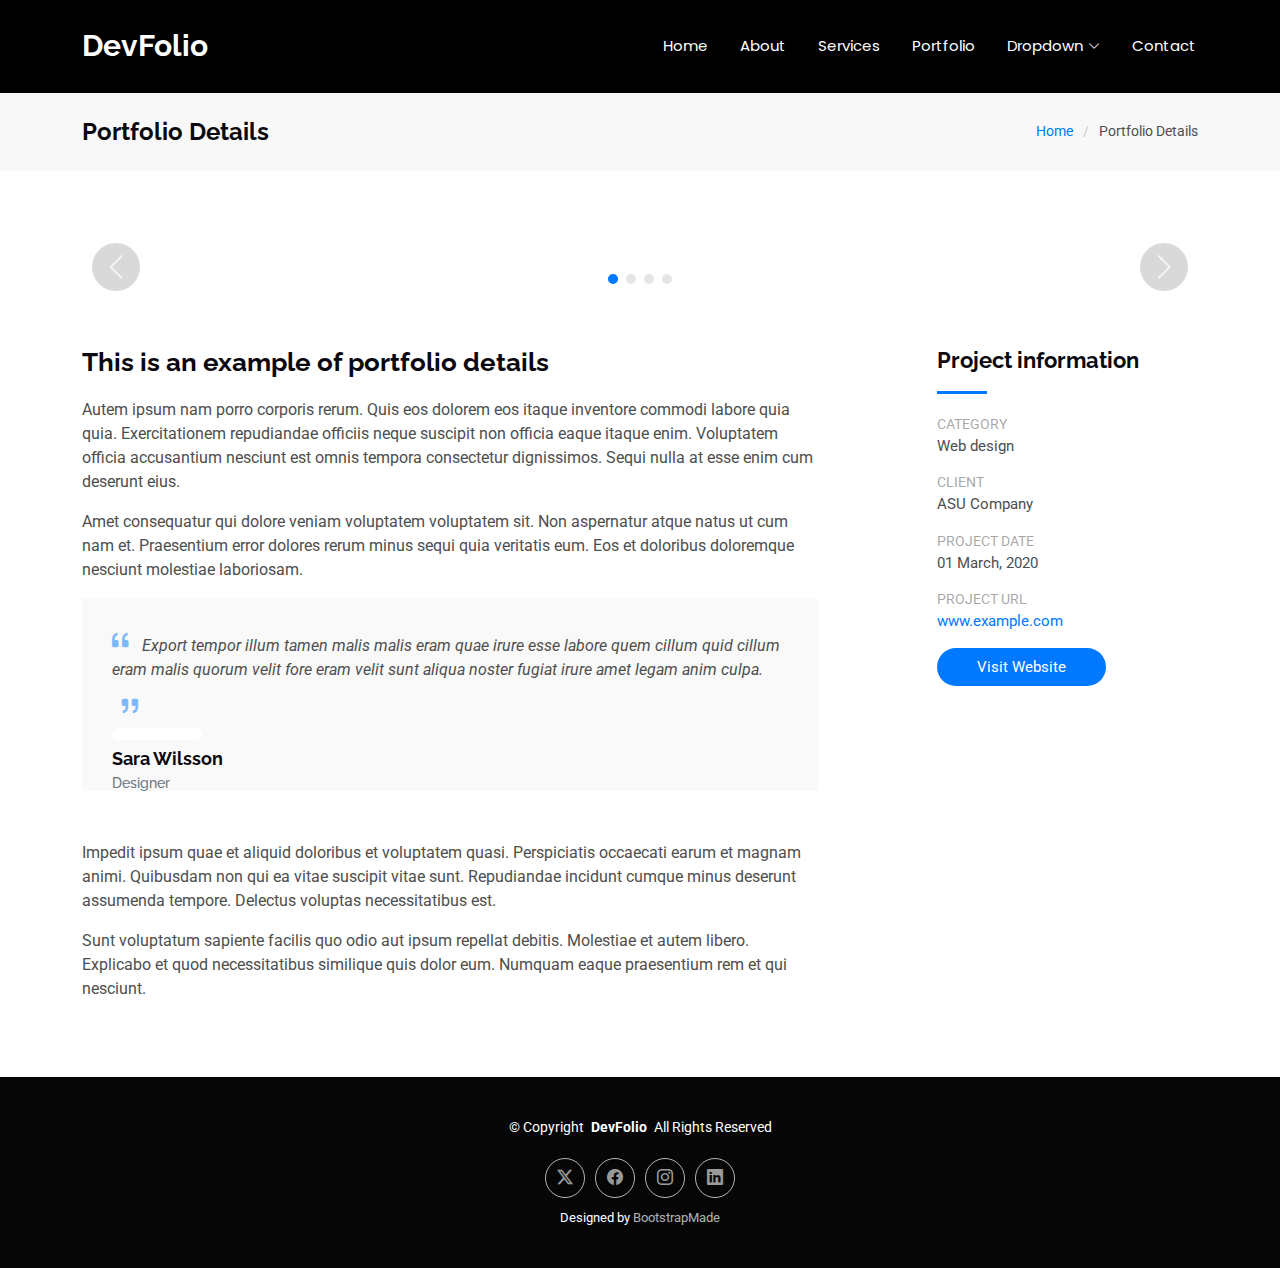
==== portfolio-details.html @ 1843d0ba "commit one" ====
<!DOCTYPE html>
<html lang="en">

<head>
  <meta charset="utf-8">
  <meta content="width=device-width, initial-scale=1.0" name="viewport">
  <title>Portfolio Details - DevFolio Bootstrap Template</title>
  <meta content="" name="description">
  <meta content="" name="keywords">

  <!-- Favicons -->
  <link href="assets/img/favicon.png" rel="icon">
  <link href="assets/img/apple-touch-icon.png" rel="apple-touch-icon">

  <!-- Fonts -->
  <link href="https://fonts.googleapis.com" rel="preconnect">
  <link href="https://fonts.gstatic.com" rel="preconnect" crossorigin>
  <link href="https://fonts.googleapis.com/css2?family=Roboto:ital,wght@0,100;0,300;0,400;0,500;0,700;0,900;1,100;1,300;1,400;1,500;1,700;1,900&family=Poppins:ital,wght@0,100;0,200;0,300;0,400;0,500;0,600;0,700;0,800;0,900;1,100;1,200;1,300;1,400;1,500;1,600;1,700;1,800;1,900&family=Raleway:ital,wght@0,100;0,200;0,300;0,400;0,500;0,600;0,700;0,800;0,900;1,100;1,200;1,300;1,400;1,500;1,600;1,700;1,800;1,900&display=swap" rel="stylesheet">

  <!-- Vendor CSS Files -->
  <link href="assets/vendor/bootstrap/css/bootstrap.min.css" rel="stylesheet">
  <link href="assets/vendor/bootstrap-icons/bootstrap-icons.css" rel="stylesheet">
  <link href="assets/vendor/aos/aos.css" rel="stylesheet">
  <link href="assets/vendor/glightbox/css/glightbox.min.css" rel="stylesheet">
  <link href="assets/vendor/swiper/swiper-bundle.min.css" rel="stylesheet">

  <!-- Main CSS File -->
  <link href="assets/css/main.css" rel="stylesheet">

  <!-- =======================================================
  * Template Name: DevFolio
  * Template URL: https://bootstrapmade.com/devfolio-bootstrap-portfolio-html-template/
  * Updated: Jun 29 2024 with Bootstrap v5.3.3
  * Author: BootstrapMade.com
  * License: https://bootstrapmade.com/license/
  ======================================================== -->
</head>

<body class="portfolio-details-page">

  <header id="header" class="header d-flex align-items-center sticky-top">
    <div class="container-fluid container-xl position-relative d-flex align-items-center justify-content-between">

      <a href="index.html" class="logo d-flex align-items-center">
        <!-- Uncomment the line below if you also wish to use an image logo -->
        <!-- <img src="assets/img/logo.png" alt=""> -->
        <h1 class="sitename">DevFolio</h1>
      </a>

      <nav id="navmenu" class="navmenu">
        <ul>
          <li><a href="#hero">Home<br></a></li>
          <li><a href="#about">About</a></li>
          <li><a href="#services">Services</a></li>
          <li><a href="#portfolio">Portfolio</a></li>
          <li class="dropdown"><a href="#"><span>Dropdown</span> <i class="bi bi-chevron-down toggle-dropdown"></i></a>
            <ul>
              <li><a href="#">Dropdown 1</a></li>
              <li class="dropdown"><a href="#"><span>Deep Dropdown</span> <i class="bi bi-chevron-down toggle-dropdown"></i></a>
                <ul>
                  <li><a href="#">Deep Dropdown 1</a></li>
                  <li><a href="#">Deep Dropdown 2</a></li>
                  <li><a href="#">Deep Dropdown 3</a></li>
                  <li><a href="#">Deep Dropdown 4</a></li>
                  <li><a href="#">Deep Dropdown 5</a></li>
                </ul>
              </li>
              <li><a href="#">Dropdown 2</a></li>
              <li><a href="#">Dropdown 3</a></li>
              <li><a href="#">Dropdown 4</a></li>
            </ul>
          </li>
          <li><a href="#contact">Contact</a></li>
        </ul>
        <i class="mobile-nav-toggle d-xl-none bi bi-list"></i>
      </nav>

    </div>
  </header>

  <main class="main">

    <!-- Page Title -->
    <div class="page-title" data-aos="fade">
      <div class="container d-lg-flex justify-content-between align-items-center">
        <h1 class="mb-2 mb-lg-0">Portfolio Details</h1>
        <nav class="breadcrumbs">
          <ol>
            <li><a href="index.html">Home</a></li>
            <li class="current">Portfolio Details</li>
          </ol>
        </nav>
      </div>
    </div><!-- End Page Title -->

    <!-- Portfolio Details Section -->
    <section id="portfolio-details" class="portfolio-details section">

      <div class="container" data-aos="fade-up">

        <div class="portfolio-details-slider swiper init-swiper">
          <script type="application/json" class="swiper-config">
            {
              "loop": true,
              "speed": 600,
              "autoplay": {
                "delay": 5000
              },
              "slidesPerView": "auto",
              "navigation": {
                "nextEl": ".swiper-button-next",
                "prevEl": ".swiper-button-prev"
              },
              "pagination": {
                "el": ".swiper-pagination",
                "type": "bullets",
                "clickable": true
              }
            }
          </script>
          <div class="swiper-wrapper align-items-center">

            <div class="swiper-slide">
              <img src="assets/img/portfolio/app-1.jpg" alt="">
            </div>

            <div class="swiper-slide">
              <img src="assets/img/portfolio/product-1.jpg" alt="">
            </div>

            <div class="swiper-slide">
              <img src="assets/img/portfolio/branding-1.jpg" alt="">
            </div>

            <div class="swiper-slide">
              <img src="assets/img/portfolio/books-1.jpg" alt="">
            </div>

          </div>
          <div class="swiper-button-prev"></div>
          <div class="swiper-button-next"></div>
          <div class="swiper-pagination"></div>
        </div>

        <div class="row justify-content-between gy-4 mt-4">

          <div class="col-lg-8" data-aos="fade-up">
            <div class="portfolio-description">
              <h2>This is an example of portfolio details</h2>
              <p>
                Autem ipsum nam porro corporis rerum. Quis eos dolorem eos itaque inventore commodi labore quia quia. Exercitationem repudiandae officiis neque suscipit non officia eaque itaque enim. Voluptatem officia accusantium nesciunt est omnis tempora consectetur dignissimos. Sequi nulla at esse enim cum deserunt eius.
              </p>
              <p>
                Amet consequatur qui dolore veniam voluptatem voluptatem sit. Non aspernatur atque natus ut cum nam et. Praesentium error dolores rerum minus sequi quia veritatis eum. Eos et doloribus doloremque nesciunt molestiae laboriosam.
              </p>

              <div class="testimonial-item">
                <p>
                  <i class="bi bi-quote quote-icon-left"></i>
                  <span>Export tempor illum tamen malis malis eram quae irure esse labore quem cillum quid cillum eram malis quorum velit fore eram velit sunt aliqua noster fugiat irure amet legam anim culpa.</span>
                  <i class="bi bi-quote quote-icon-right"></i>
                </p>
                <div>
                  <img src="assets/img/testimonials/testimonials-2.jpg" class="testimonial-img" alt="">
                  <h3>Sara Wilsson</h3>
                  <h4>Designer</h4>
                </div>
              </div>

              <p>
                Impedit ipsum quae et aliquid doloribus et voluptatem quasi. Perspiciatis occaecati earum et magnam animi. Quibusdam non qui ea vitae suscipit vitae sunt. Repudiandae incidunt cumque minus deserunt assumenda tempore. Delectus voluptas necessitatibus est.
              </p>

              <p>
                Sunt voluptatum sapiente facilis quo odio aut ipsum repellat debitis. Molestiae et autem libero. Explicabo et quod necessitatibus similique quis dolor eum. Numquam eaque praesentium rem et qui nesciunt.
              </p>

            </div>
          </div>

          <div class="col-lg-3" data-aos="fade-up" data-aos-delay="100">
            <div class="portfolio-info">
              <h3>Project information</h3>
              <ul>
                <li><strong>Category</strong> Web design</li>
                <li><strong>Client</strong> ASU Company</li>
                <li><strong>Project date</strong> 01 March, 2020</li>
                <li><strong>Project URL</strong> <a href="#">www.example.com</a></li>
                <li><a href="#" class="btn-visit align-self-start">Visit Website</a></li>
              </ul>
            </div>
          </div>

        </div>

      </div>

    </section><!-- /Portfolio Details Section -->

  </main>

  <footer id="footer" class="footer accent-background">

    <div class="container">
      <div class="copyright text-center ">
        <p>© <span>Copyright</span> <strong class="px-1 sitename">DevFolio</strong> <span>All Rights Reserved</span></p>
      </div>
      <div class="social-links d-flex justify-content-center">
        <a href=""><i class="bi bi-twitter-x"></i></a>
        <a href=""><i class="bi bi-facebook"></i></a>
        <a href=""><i class="bi bi-instagram"></i></a>
        <a href=""><i class="bi bi-linkedin"></i></a>
      </div>
      <div class="credits">
        <!-- All the links in the footer should remain intact. -->
        <!-- You can delete the links only if you've purchased the pro version. -->
        <!-- Licensing information: https://bootstrapmade.com/license/ -->
        <!-- Purchase the pro version with working PHP/AJAX contact form: [buy-url] -->
        Designed by <a href="https://bootstrapmade.com/">BootstrapMade</a>
      </div>
    </div>

  </footer>

  <!-- Scroll Top -->
  <a href="#" id="scroll-top" class="scroll-top d-flex align-items-center justify-content-center"><i class="bi bi-arrow-up-short"></i></a>

  <!-- Preloader -->
  <div id="preloader"></div>

  <!-- Vendor JS Files -->
  <script src="assets/vendor/bootstrap/js/bootstrap.bundle.min.js"></script>
  <script src="assets/vendor/php-email-form/validate.js"></script>
  <script src="assets/vendor/aos/aos.js"></script>
  <script src="assets/vendor/typed.js/typed.umd.js"></script>
  <script src="assets/vendor/waypoints/noframework.waypoints.js"></script>
  <script src="assets/vendor/purecounter/purecounter_vanilla.js"></script>
  <script src="assets/vendor/glightbox/js/glightbox.min.js"></script>
  <script src="assets/vendor/imagesloaded/imagesloaded.pkgd.min.js"></script>
  <script src="assets/vendor/isotope-layout/isotope.pkgd.min.js"></script>
  <script src="assets/vendor/swiper/swiper-bundle.min.js"></script>

  <!-- Main JS File -->
  <script src="assets/js/main.js"></script>

</body>

</html>
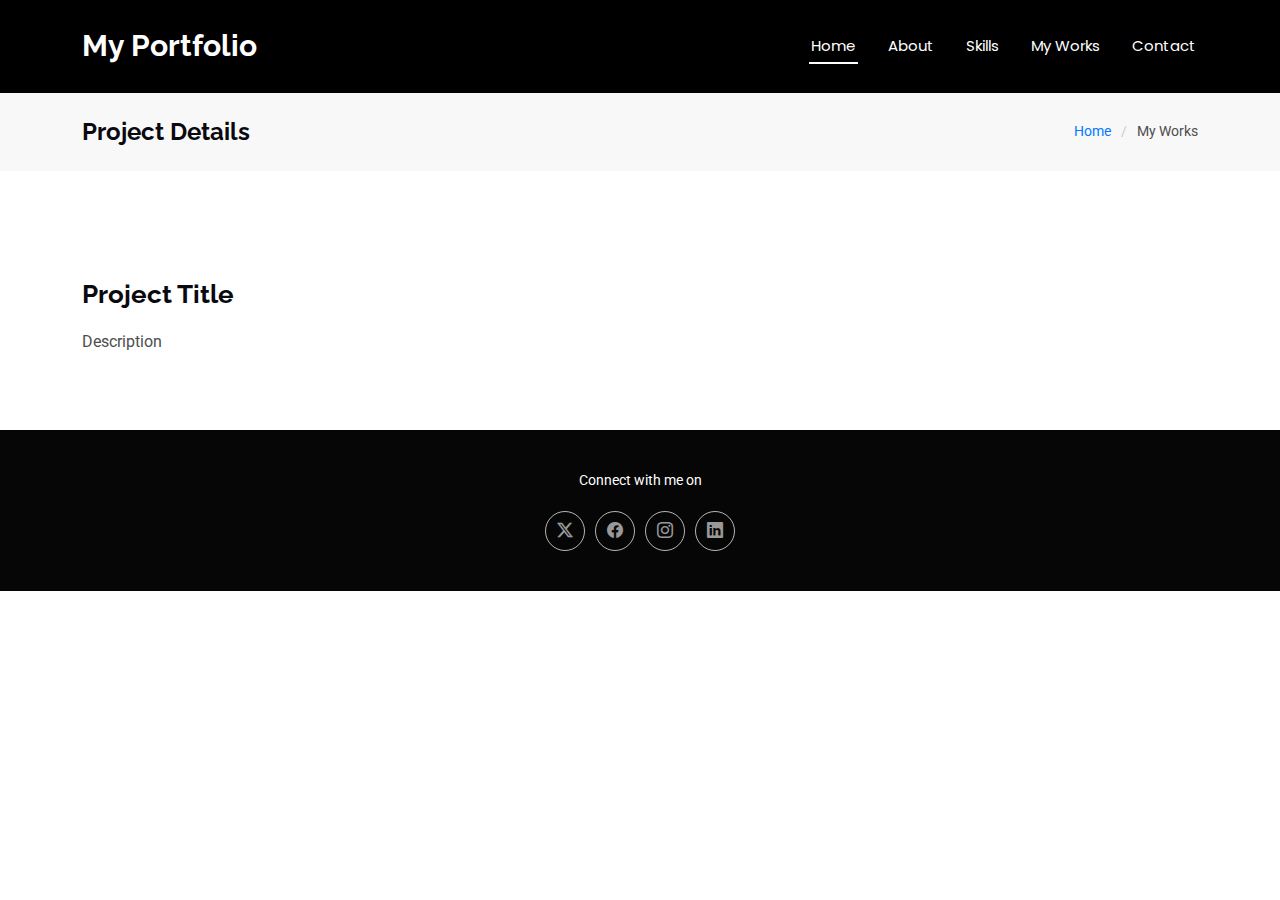
==== commit 7a28e129: "three" ====
--- a/portfolio-details.html
+++ b/portfolio-details.html
@@ -4,7 +4,7 @@
 <head>
   <meta charset="utf-8">
   <meta content="width=device-width, initial-scale=1.0" name="viewport">
-  <title>Portfolio Details - DevFolio Bootstrap Template</title>
+  <title>My Portfolio</title>
   <meta content="" name="description">
   <meta content="" name="keywords">
 
@@ -26,14 +26,9 @@
 
   <!-- Main CSS File -->
   <link href="assets/css/main.css" rel="stylesheet">
-
-  <!-- =======================================================
-  * Template Name: DevFolio
-  * Template URL: https://bootstrapmade.com/devfolio-bootstrap-portfolio-html-template/
-  * Updated: Jun 29 2024 with Bootstrap v5.3.3
-  * Author: BootstrapMade.com
-  * License: https://bootstrapmade.com/license/
-  ======================================================== -->
+  <link rel="stylesheet" href="https://cdnjs.cloudflare.com/ajax/libs/font-awesome/4.7.0/css/font-awesome.min.css">
+  
+
 </head>
 
 <body class="portfolio-details-page">
@@ -44,32 +39,15 @@
       <a href="index.html" class="logo d-flex align-items-center">
         <!-- Uncomment the line below if you also wish to use an image logo -->
         <!-- <img src="assets/img/logo.png" alt=""> -->
-        <h1 class="sitename">DevFolio</h1>
+        <h1 class="sitename">My Portfolio</h1>
       </a>
 
       <nav id="navmenu" class="navmenu">
         <ul>
-          <li><a href="#hero">Home<br></a></li>
+          <li><a href="#home" class="active">Home<br></a></li>
           <li><a href="#about">About</a></li>
-          <li><a href="#services">Services</a></li>
-          <li><a href="#portfolio">Portfolio</a></li>
-          <li class="dropdown"><a href="#"><span>Dropdown</span> <i class="bi bi-chevron-down toggle-dropdown"></i></a>
-            <ul>
-              <li><a href="#">Dropdown 1</a></li>
-              <li class="dropdown"><a href="#"><span>Deep Dropdown</span> <i class="bi bi-chevron-down toggle-dropdown"></i></a>
-                <ul>
-                  <li><a href="#">Deep Dropdown 1</a></li>
-                  <li><a href="#">Deep Dropdown 2</a></li>
-                  <li><a href="#">Deep Dropdown 3</a></li>
-                  <li><a href="#">Deep Dropdown 4</a></li>
-                  <li><a href="#">Deep Dropdown 5</a></li>
-                </ul>
-              </li>
-              <li><a href="#">Dropdown 2</a></li>
-              <li><a href="#">Dropdown 3</a></li>
-              <li><a href="#">Dropdown 4</a></li>
-            </ul>
-          </li>
+          <li><a href="#skills">Skills</a></li>
+          <li><a href="#works">My Works</a></li>
           <li><a href="#contact">Contact</a></li>
         </ul>
         <i class="mobile-nav-toggle d-xl-none bi bi-list"></i>
@@ -83,17 +61,17 @@
     <!-- Page Title -->
     <div class="page-title" data-aos="fade">
       <div class="container d-lg-flex justify-content-between align-items-center">
-        <h1 class="mb-2 mb-lg-0">Portfolio Details</h1>
+        <h1 class="mb-2 mb-lg-0">Project Details</h1>
         <nav class="breadcrumbs">
           <ol>
             <li><a href="index.html">Home</a></li>
-            <li class="current">Portfolio Details</li>
+            <li class="current">My Works</li>
           </ol>
         </nav>
       </div>
     </div><!-- End Page Title -->
 
-    <!-- Portfolio Details Section -->
+    <!-- Work Details Section -->
     <section id="portfolio-details" class="portfolio-details section">
 
       <div class="container" data-aos="fade-up">
@@ -120,21 +98,9 @@
           </script>
           <div class="swiper-wrapper align-items-center">
 
-            <div class="swiper-slide">
+            <!-- <div class="swiper-slide">
               <img src="assets/img/portfolio/app-1.jpg" alt="">
-            </div>
-
-            <div class="swiper-slide">
-              <img src="assets/img/portfolio/product-1.jpg" alt="">
-            </div>
-
-            <div class="swiper-slide">
-              <img src="assets/img/portfolio/branding-1.jpg" alt="">
-            </div>
-
-            <div class="swiper-slide">
-              <img src="assets/img/portfolio/books-1.jpg" alt="">
-            </div>
+            </div> -->
 
           </div>
           <div class="swiper-button-prev"></div>
@@ -146,50 +112,22 @@
 
           <div class="col-lg-8" data-aos="fade-up">
             <div class="portfolio-description">
-              <h2>This is an example of portfolio details</h2>
-              <p>
-                Autem ipsum nam porro corporis rerum. Quis eos dolorem eos itaque inventore commodi labore quia quia. Exercitationem repudiandae officiis neque suscipit non officia eaque itaque enim. Voluptatem officia accusantium nesciunt est omnis tempora consectetur dignissimos. Sequi nulla at esse enim cum deserunt eius.
-              </p>
-              <p>
-                Amet consequatur qui dolore veniam voluptatem voluptatem sit. Non aspernatur atque natus ut cum nam et. Praesentium error dolores rerum minus sequi quia veritatis eum. Eos et doloribus doloremque nesciunt molestiae laboriosam.
-              </p>
-
-              <div class="testimonial-item">
-                <p>
-                  <i class="bi bi-quote quote-icon-left"></i>
-                  <span>Export tempor illum tamen malis malis eram quae irure esse labore quem cillum quid cillum eram malis quorum velit fore eram velit sunt aliqua noster fugiat irure amet legam anim culpa.</span>
-                  <i class="bi bi-quote quote-icon-right"></i>
-                </p>
-                <div>
-                  <img src="assets/img/testimonials/testimonials-2.jpg" class="testimonial-img" alt="">
-                  <h3>Sara Wilsson</h3>
-                  <h4>Designer</h4>
-                </div>
-              </div>
-
-              <p>
-                Impedit ipsum quae et aliquid doloribus et voluptatem quasi. Perspiciatis occaecati earum et magnam animi. Quibusdam non qui ea vitae suscipit vitae sunt. Repudiandae incidunt cumque minus deserunt assumenda tempore. Delectus voluptas necessitatibus est.
-              </p>
-
-              <p>
-                Sunt voluptatum sapiente facilis quo odio aut ipsum repellat debitis. Molestiae et autem libero. Explicabo et quod necessitatibus similique quis dolor eum. Numquam eaque praesentium rem et qui nesciunt.
-              </p>
+              <h2 id="project-title">Project Title</h2>
+              <p id="project-description">Description</p>
+
 
             </div>
           </div>
 
-          <div class="col-lg-3" data-aos="fade-up" data-aos-delay="100">
+         <!--  <div class="col-lg-3" data-aos="fade-up" data-aos-delay="100">
             <div class="portfolio-info">
               <h3>Project information</h3>
               <ul>
                 <li><strong>Category</strong> Web design</li>
-                <li><strong>Client</strong> ASU Company</li>
                 <li><strong>Project date</strong> 01 March, 2020</li>
-                <li><strong>Project URL</strong> <a href="#">www.example.com</a></li>
-                <li><a href="#" class="btn-visit align-self-start">Visit Website</a></li>
               </ul>
             </div>
-          </div>
+          </div> -->
 
         </div>
 
@@ -203,7 +141,7 @@
 
     <div class="container">
       <div class="copyright text-center ">
-        <p>© <span>Copyright</span> <strong class="px-1 sitename">DevFolio</strong> <span>All Rights Reserved</span></p>
+        <p><span>Connect with me on</span></p>
       </div>
       <div class="social-links d-flex justify-content-center">
         <a href=""><i class="bi bi-twitter-x"></i></a>
@@ -211,16 +149,59 @@
         <a href=""><i class="bi bi-instagram"></i></a>
         <a href=""><i class="bi bi-linkedin"></i></a>
       </div>
-      <div class="credits">
-        <!-- All the links in the footer should remain intact. -->
-        <!-- You can delete the links only if you've purchased the pro version. -->
-        <!-- Licensing information: https://bootstrapmade.com/license/ -->
-        <!-- Purchase the pro version with working PHP/AJAX contact form: [buy-url] -->
-        Designed by <a href="https://bootstrapmade.com/">BootstrapMade</a>
-      </div>
+
     </div>
 
   </footer>
+
+  <script>
+    document.addEventListener("DOMContentLoaded", function() {
+      // Get URL parameters
+      const urlParams = new URLSearchParams(window.location.search);
+      const imageUrl = urlParams.get('image');
+      const title = urlParams.get('title');
+
+      // Update image and title
+      const swiperWrapper = document.querySelector('.swiper-wrapper');
+      if (swiperWrapper) {
+        if (imageUrl) {
+          const slide = document.createElement('div');
+          slide.classList.add('swiper-slide');
+          slide.innerHTML = `<img src="${imageUrl}" alt="">`;
+          swiperWrapper.appendChild(slide);
+          console.log('Slide added:', imageUrl);
+        } else {
+          console.log('No image URL provided');
+        }
+      } else {
+        console.log('Swiper wrapper not found');
+      }
+
+      if (title) {
+        const projectTitle = document.getElementById('project-title');
+        const projectDescription = document.getElementById('project-description');
+        
+        if (projectTitle) {
+          projectTitle.textContent = title;
+          
+          // Set description based on title
+          if (title === 'Urban BloomPord') {
+            projectDescription.textContent = "Developed an IOT based Indoor Plant growth and Monitoring system and presented it during the Rural Investors Meet 2023, kerala. Created an Android app for teleoperation of the pord."
+          }
+          else if (title === 'Low Cost Autonomous Mobile Robot'){
+            projectDescription.textContent ="Developed a low-cost Mobile Robot that could autonomously traverse a given environment using SLAM techniques as part of College Mini-Project. Used ROS as the framework for building the Robot and Docker to containerize the whole system."
+          }
+          else if(title === 'Kochi Metro Mobile App'){
+            projectDescription.textContent ="Developed and led the front-end development for the KMRL Android App, a comprehensive platform for booking Metro tickets, Planning day outings and various activities for the Kochi Metro Rail Limited, India"
+          }
+        } else {
+          console.log('Project title element not found');
+        }
+      }
+    });
+
+
+  </script>
 
   <!-- Scroll Top -->
   <a href="#" id="scroll-top" class="scroll-top d-flex align-items-center justify-content-center"><i class="bi bi-arrow-up-short"></i></a>
--- a/assets/css/main.css
+++ b/assets/css/main.css
@@ -1027,7 +1027,19 @@
 # Portfolio Details Section
 --------------------------------------------------------------*/
 .portfolio-details .portfolio-details-slider img {
-  width: 100%;
+  width: 50%;
+}
+
+.swiper-wrapper {
+  display: flex;
+  align-items: center; /* Centers the images vertically */
+  justify-content: center; /* Centers the images horizontally if there is extra space */
+}
+
+.swiper-slide {
+  display: flex;
+  align-items: center;
+  justify-content: center;
 }
 
 .portfolio-details .swiper-wrapper {
@@ -1197,10 +1209,3 @@
   margin: 0 0 15px 0 0 0;
   padding: 0;
 }
-
-/*--------------------------------------------------------------
-# Starter Section Section
---------------------------------------------------------------*/
-.starter-section {
-  /* Add your styles here */
-}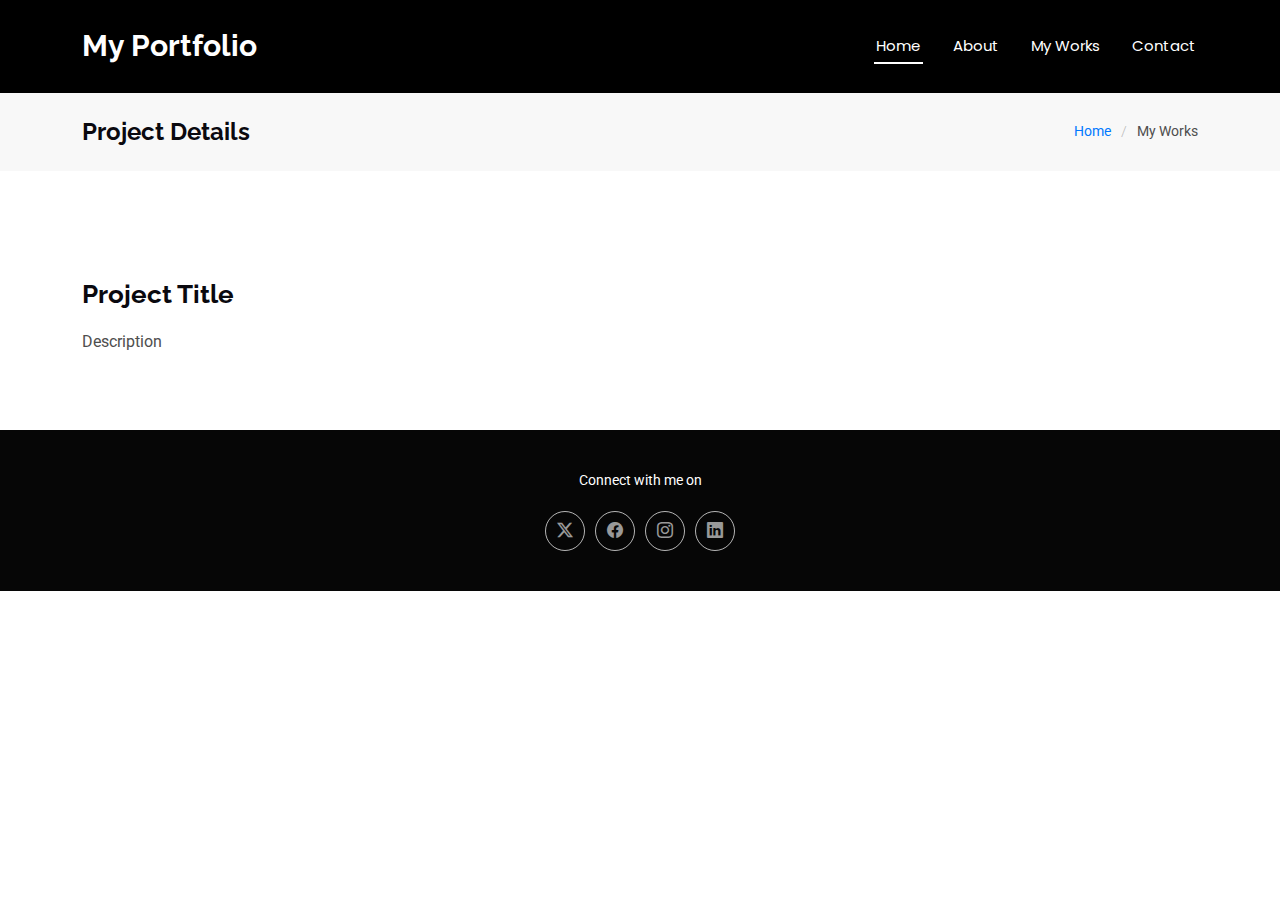
==== commit 89ec0521: "Update portfolio-details.html" ====
--- a/portfolio-details.html
+++ b/portfolio-details.html
@@ -46,7 +46,7 @@
         <ul>
           <li><a href="#home" class="active">Home<br></a></li>
           <li><a href="#about">About</a></li>
-          <li><a href="#skills">Skills</a></li>
+          <!-- <li><a href="#skills">Skills</a></li> -->
           <li><a href="#works">My Works</a></li>
           <li><a href="#contact">Contact</a></li>
         </ul>
@@ -191,8 +191,8 @@
           else if (title === 'Low Cost Autonomous Mobile Robot'){
             projectDescription.textContent ="Developed a low-cost Mobile Robot that could autonomously traverse a given environment using SLAM techniques as part of College Mini-Project. Used ROS as the framework for building the Robot and Docker to containerize the whole system."
           }
-          else if(title === 'Kochi Metro Mobile App'){
-            projectDescription.textContent ="Developed and led the front-end development for the KMRL Android App, a comprehensive platform for booking Metro tickets, Planning day outings and various activities for the Kochi Metro Rail Limited, India"
+          else if (title === 'A Hybrid Quadruped-Wheeled Robot'){
+            projectDescription.textContent ="Designed and developed a hybrid quadruped-wheeled robot that transitions between wheeled and quadruped locomotion depending on the terrain."
           }
         } else {
           console.log('Project title element not found');
@@ -226,4 +226,4 @@
 
 </body>
 
-</html>+</html>
